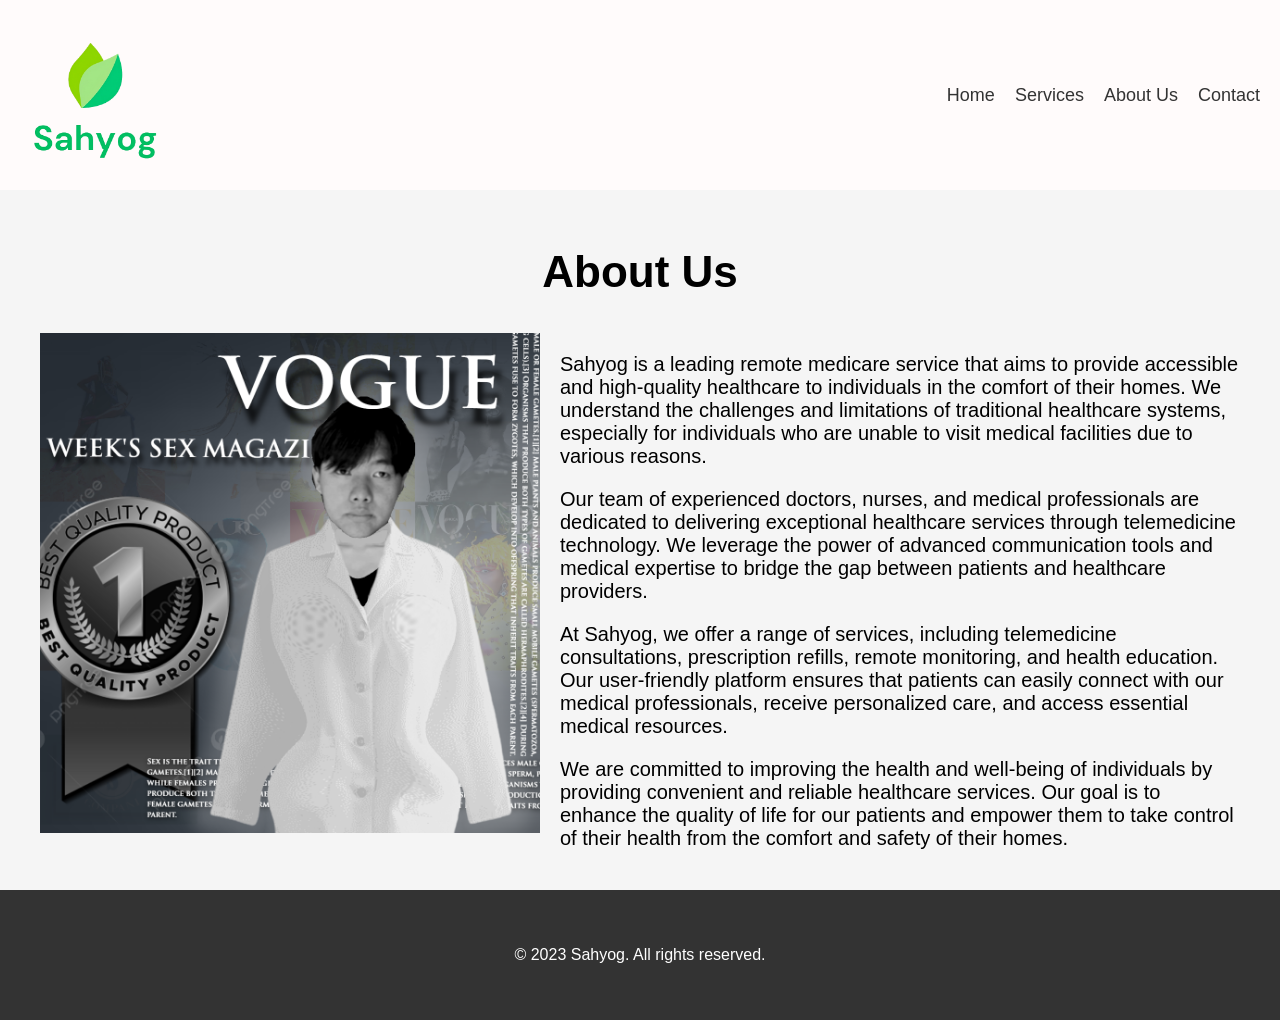
==== about.html @ e5b06904 "first commit" ====
<!DOCTYPE html>
<html lang="en">
<head>
  <meta charset="UTF-8">
  <meta name="viewport" content="width=device-width, initial-scale=1.0">
  <title>Sahyog - About Us</title>
  <link rel="stylesheet" href="styles.css">
</head>
<body>
  <!-- Navigation Bar -->
  <nav>
    <a href="#" class="logo">
      <img src="images/logo.png" alt="Sahyog Logo">
    </a>
    <ul class="nav-links">
      <li><a href="index.html" style="font-size: large;">Home</a></li>
      <li><a href="service.html" style="font-size: large;">Services</a></li>
      <li><a href="about.html" style="font-size: large;">About Us</a></li>
      <li><a href="contact.html" style="font-size: large;">Contact</a></li>
    </ul>
  </nav>

  <!-- About Us Section -->
  <section id="about">
    <div class="container">
      <h2 style="text-align: center; font-size: 44px;">About Us</h2>
      <div class="about-content">
        <img src="images/doctor/SexiestDoctorOfTheYear.png" alt="About Us Image" class="about-image">
        <p>Sahyog is a leading remote medicare service that aims to provide accessible and high-quality healthcare to individuals in the comfort of their homes. We understand the challenges and limitations of traditional healthcare systems, especially for individuals who are unable to visit medical facilities due to various reasons.</p>
        <p>Our team of experienced doctors, nurses, and medical professionals are dedicated to delivering exceptional healthcare services through telemedicine technology. We leverage the power of advanced communication tools and medical expertise to bridge the gap between patients and healthcare providers.</p>
        <p>At Sahyog, we offer a range of services, including telemedicine consultations, prescription refills, remote monitoring, and health education. Our user-friendly platform ensures that patients can easily connect with our medical professionals, receive personalized care, and access essential medical resources.</p>
        <p>We are committed to improving the health and well-being of individuals by providing convenient and reliable healthcare services. Our goal is to enhance the quality of life for our patients and empower them to take control of their health from the comfort and safety of their homes.</p>
      </div>
    </div>
  </section>

  <!-- Footer -->
  <footer>
    <div class="container">
      <p>&copy; 2023 Sahyog. All rights reserved.</p>
    </div>
  </footer>

</body>
</html>
---- styles.css ----
/* Global Styles */

body {
  font-family: Arial, sans-serif;
  margin: 0;
  padding: 0;
  background-color: #f5f5f5;
}

.container {
  max-width: 1200px;
  margin: 0 auto;
  padding: 20px;
}

/* Header Styles */

header {
  background-color: #ffffff;
  padding: 20px;
  box-shadow: 0 2px 5px rgba(0, 0, 0, 0.1);
}

nav {
  display: flex;
  align-items: center;
  justify-content: space-between;
  background-color: #fffbfb;
  padding: 20px;
}

.nav a {
  font-size:large; /* Adjust the font size as per your requirement */
}


.logo img {
  max-width: 150px; /* Adjust the width to fit your logo dimensions */
  height: auto; /* Preserve aspect ratio */
}

.logo {
  display: flex;
  align-items: center;
}

.logo img {
  margin-right: 10px; /* Add some spacing between the logo and text */
}

.navbar {
  display: flex;
  justify-content: space-between;
  align-items: center;
  background-color: #333;
  padding: 10px;
}

.nav-links {
  display: flex;
  list-style: none;
  padding: 0;
}

.nav-links li {
  margin-left: 20px;
}

.nav-links li a {
  color: #333333;
  text-decoration: none;
}

/* Hero Section Styles */

.hero {
  text-align: center;
  margin-top: 100px;
}

.hero h1 {
  font-size: 55px;
  font-weight: bold;
  color: #333333;
  margin-bottom: 20px;
}

.hero p {
  font-size: 25px;
  color: #777777;
  margin-bottom: 40px;
}

.cta-button {
  align-items: center;
  display: inline-block;
  background-color: #007bff;
  color: #ffffff;
  padding: 20px 50px;
  border-radius: 4px;
  text-decoration: none;
  transition: background-color 0.3s ease;
}

.cta-button:hover {
  background-color: #0056b3;
}

/* Services Section Styles */

.services {
  padding: 80px 0;
  background-color: #f5f5f5;
}

.services h2 {
  font-size: 40px;
  font-weight: bold;
  color: #333333;
  margin-bottom: 40px;
}

.service-card {
  flex: 0 0 calc(33.33% - 20px);
  background-color: #ffffff;
  box-shadow: 0 2px 5px rgba(0, 0, 0, 0.1);
  padding: 30px;
  text-align: center;
}


.service-card h3 {
  font-size: 35px;
  font-weight: bold;
  color: #333333;
  margin-bottom: 10px;
}

.service-card p {
  font-size: 25px;
  color: #777777;
}

.service-container {
  display: flex;
  flex-wrap: wrap;
  justify-content: center;
  gap: 20px;
}

.service-carousel {
  display: flex;
  overflow-x: scroll;
  scroll-behavior: smooth;
  padding-bottom: 20px;
}

.service-card {
  flex: 0 0 calc(33.33% - 20px);
  background-color: #ffffff;
  box-shadow: 0 2px 5px rgba(0, 0, 0, 0.1);
  padding: 20px;
  text-align: center;
}

.service-card img {
  width: 200px; /* Adjust the width as per your requirement */
  height: 200px; /* Adjust the height as per your requirement */
  object-fit: cover; /* Maintain aspect ratio and cover the container */
}


.service-card h3 {
  font-size: 24px;
  font-weight: bold;
  color: #333333;
  margin-bottom: 10px;
}

.service-card p {
  font-size: 16px;
  color: #777777;
}

/* Hide horizontal scrollbar */
.service-carousel::-webkit-scrollbar {
  display: none;
}

/* Optional: Show scrollbar on hover */
.service-carousel:hover::-webkit-scrollbar {
  display: block;
}

/* About Us Section Styles */

.about-us {
  display: flex;
  align-items: center;
  padding: 80px 0;
}

.about-image {
  width: 500px; /* Adjust the width as per your requirement */
  height: auto; /* Maintain aspect ratio */
  margin-right: 20px; /* Add spacing between image and text */
  float: left; /* Float the image to the left */
}

.about-content {
  overflow: hidden; /* Clear the float and contain the content */
  font-size: 20px;
}

.about-text {
  flex: 1;
  padding-right: 40px;
}

.about-text h2 {
  font-size: 44px;
  font-weight: bold;
  color: #333333;
  margin-bottom: 20px;
}

.about-text p {
  font-size: 25px;
  padding: 50px;
  color: #777777;
  margin-bottom: 40px;
}

.learn-more {
  display: flex;
  justify-content: center;
  margin-top: 20px; /* Add some space between the content and the button */
}

.btn {
  display: inline-block;
  padding: 12px 24px;
  background-color: #007bff;
  color: #FFFFFF;
  text-decoration: none;
  transition: background-color 0.3s ease;
}

.btn:hover {
  background-color: #0056b3;
}


/* Contact Section Styles */

.contact {
  padding: 80px 0;
  text-align: center;
}

.contact h2 {
  font-size: 40px;
  font-weight: bold;
  color: #333333;
  margin-bottom: 40px;
}

.contact-form {
  display: flex;
  flex-direction: column;
  align-items: center;
  max-width: 600px;
  margin: 0 auto;
}

.contact-form input,
.contact-form textarea {
  width: 100%;
  padding: 10px;
  margin-bottom: 20px;
}

.contact-form button {
  background-color: #007bff;
  color: #ffffff;
  padding: 10px 20px;
  border: none;
  border-radius: 4px;
  text-decoration: none;
  transition: background-color 0.3s ease;
}

.contact-form button:hover {
  background-color: #0056b3;
}

.contact-image {
  display: block;
  margin: 0 auto;
  max-width: 100%;
  height: auto;
  margin-bottom: 20px;
}

/* Footer Styles */

footer {
  background-color: #333333;
  color: #ffffff;
  text-align: center;
  padding: 20px;
}
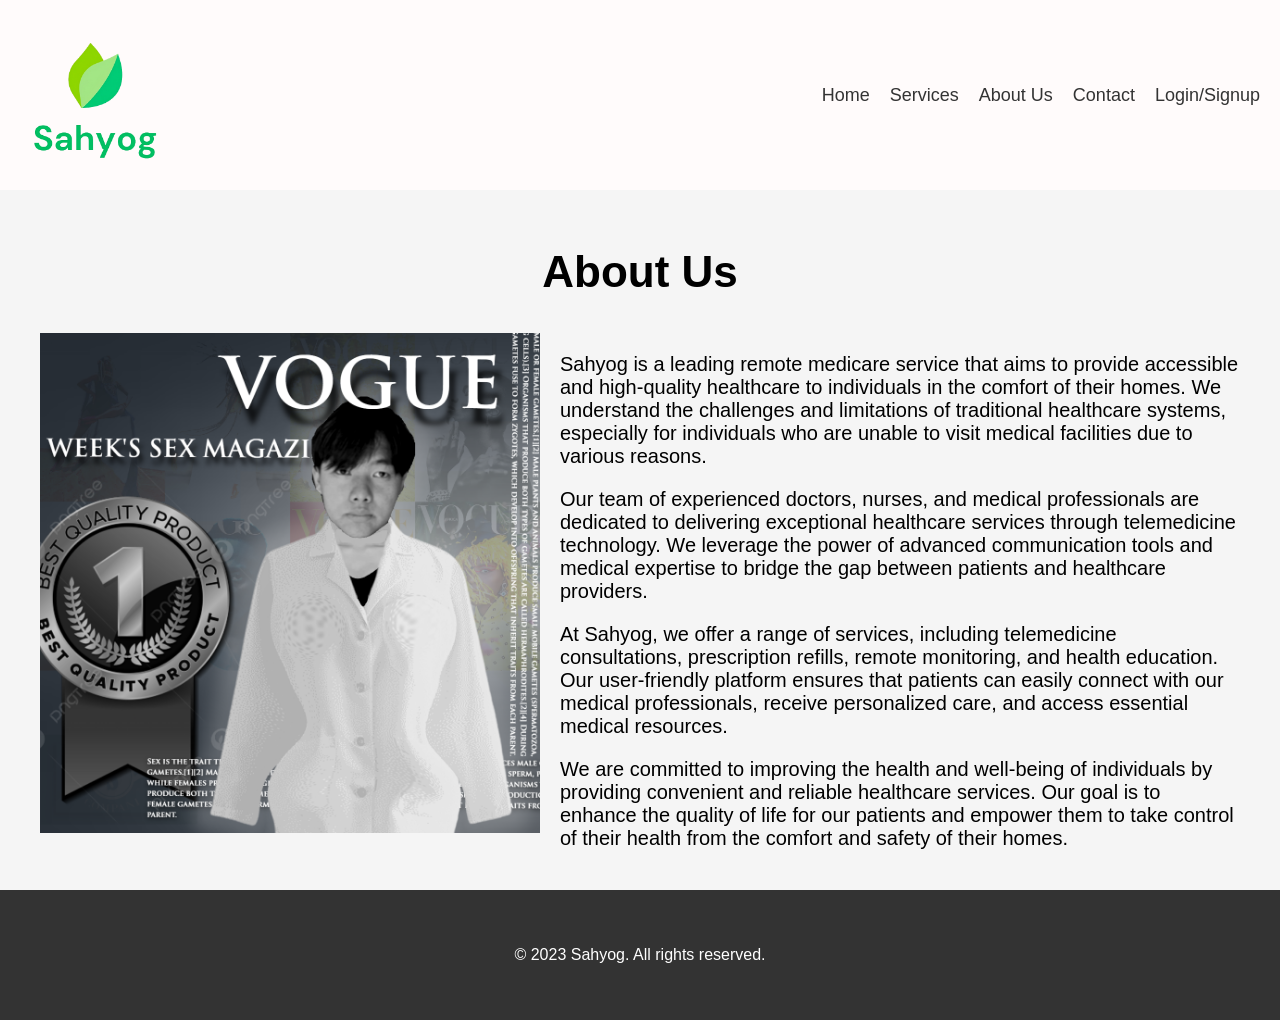
==== commit 9122f12d: "Second commit" ====
--- a/about.html
+++ b/about.html
@@ -17,6 +17,7 @@
       <li><a href="service.html" style="font-size: large;">Services</a></li>
       <li><a href="about.html" style="font-size: large;">About Us</a></li>
       <li><a href="contact.html" style="font-size: large;">Contact</a></li>
+      <li><a href="login.html" style="font-size: large;">Login/Signup</a></li>
     </ul>
   </nav>
 
--- a/styles.css
+++ b/styles.css
@@ -302,6 +302,61 @@
   margin-bottom: 20px;
 }
 
+/* Login/Signup Section */
+#login {
+  text-align: center;
+  margin-top: 50px;
+}
+
+.login-form {
+  display: inline-block;
+  text-align: left;
+  border: 1px solid #ccc;
+  padding: 20px 20px;
+  background-color: #fffbfb;
+}
+
+.login-form h2 {
+  margin-top: 0;
+}
+
+.login-form h3 {
+  margin-bottom: 10px;
+}
+
+.login-form label {
+  display: block;
+  margin-bottom: 5px;
+}
+
+.login-form input[type="text"],
+.login-form input[type="email"],
+.login-form input[type="password"] {
+  width: 100%;
+  padding: 10px;
+  margin-bottom: 10px;
+  border: 1px solid #ccc;
+  border-radius: 4px;
+}
+
+.login-form button {
+  background-color: #333;
+  color: #fff;
+  border: none;
+  padding: 10px 20px;
+  cursor: pointer;
+}
+
+.login-form button:hover {
+  background-color: #555;
+}
+
+.login-form hr {
+  border: none;
+  border-top: 1px solid #ccc;
+  margin: 20px 0;
+}
+
 /* Footer Styles */
 
 footer {
@@ -311,3 +366,33 @@
   padding: 20px;
 }
 
+
+/* ...radio... */
+
+.radio-group {
+  display: flex;
+  gap: 10px;
+  align-items: center;
+}
+
+.radio-group input[type="radio"] {
+  appearance: none;
+  -webkit-appearance: none;
+  -moz-appearance: none;
+  width: 16px;
+  height: 16px;
+  border: 2px solid #333;
+  border-radius: 50%;
+  outline: none;
+  cursor: pointer;
+}
+
+.radio-group input[type="radio"]:checked {
+  background-color: #333;
+}
+
+.radio-group label {
+  font-size: 14px;
+}
+
+/* ...existing styles... */
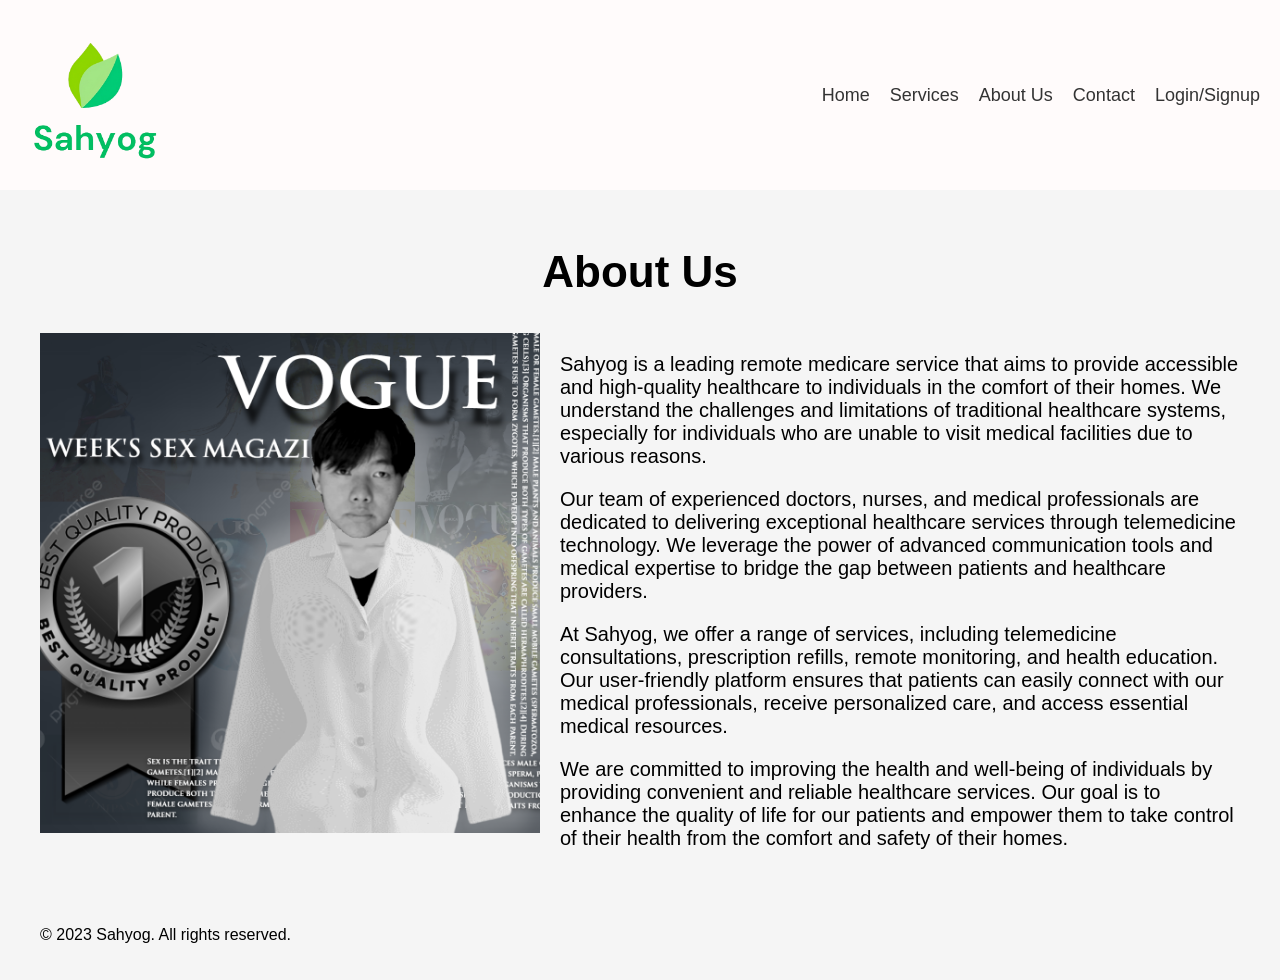
==== commit 1235ef85: "first commit" ====
--- a/about.html
+++ b/about.html
@@ -17,7 +17,7 @@
       <li><a href="service.html" style="font-size: large;">Services</a></li>
       <li><a href="about.html" style="font-size: large;">About Us</a></li>
       <li><a href="contact.html" style="font-size: large;">Contact</a></li>
-      <li><a href="login.html" style="font-size: large;">Login/Signup</a></li>
+      <li><a href="login.php" style="font-size: large;">Login/Signup</a></li>
     </ul>
   </nav>
 
--- a/styles.css
+++ b/styles.css
@@ -359,12 +359,14 @@
 
 /* Footer Styles */
 
-footer {
+.container-footer {
   background-color: #333333;
   color: #ffffff;
   text-align: center;
   padding: 20px;
 }
+
+
 
 
 /* ...radio... */
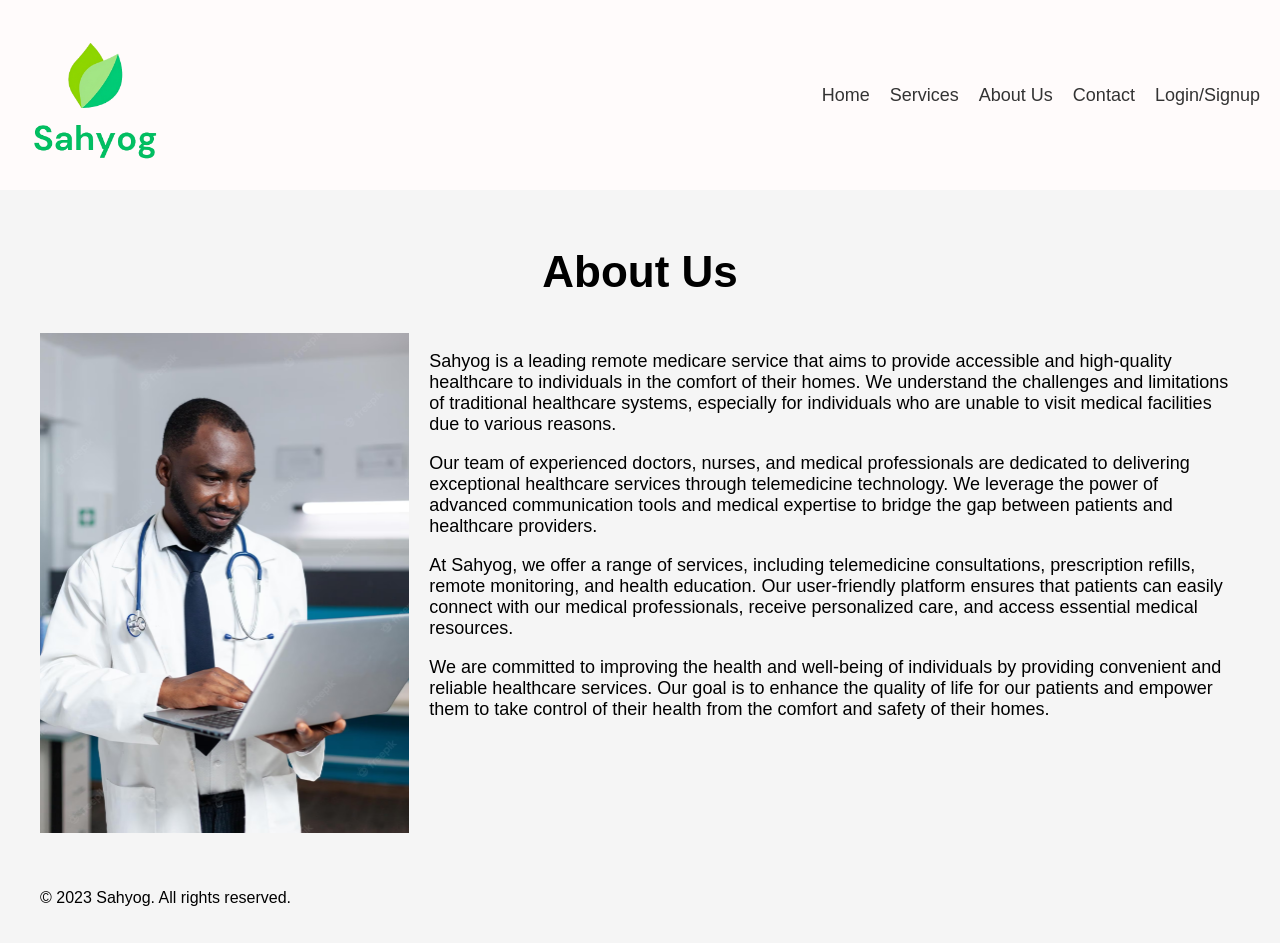
==== commit f235a008: "third commit" ====
--- a/about.html
+++ b/about.html
@@ -25,8 +25,10 @@
   <section id="about">
     <div class="container">
       <h2 style="text-align: center; font-size: 44px;">About Us</h2>
+      
+
       <div class="about-content">
-        <img src="images/doctor/SexiestDoctorOfTheYear.png" alt="About Us Image" class="about-image">
+        <img src="images/idk/african-american-practitioner-doctor-holding-laptop-checking-sickness-symptoms-analyzing-medicine-prescription-sick-patient-during-medical-appointm.png" alt="About Us Image" style="height: 500px; width: auto;" class="about-image">
         <p>Sahyog is a leading remote medicare service that aims to provide accessible and high-quality healthcare to individuals in the comfort of their homes. We understand the challenges and limitations of traditional healthcare systems, especially for individuals who are unable to visit medical facilities due to various reasons.</p>
         <p>Our team of experienced doctors, nurses, and medical professionals are dedicated to delivering exceptional healthcare services through telemedicine technology. We leverage the power of advanced communication tools and medical expertise to bridge the gap between patients and healthcare providers.</p>
         <p>At Sahyog, we offer a range of services, including telemedicine consultations, prescription refills, remote monitoring, and health education. Our user-friendly platform ensures that patients can easily connect with our medical professionals, receive personalized care, and access essential medical resources.</p>
--- a/styles.css
+++ b/styles.css
@@ -209,7 +209,7 @@
 
 .about-content {
   overflow: hidden; /* Clear the float and contain the content */
-  font-size: 20px;
+  font-size: 18px;
 }
 
 .about-text {
